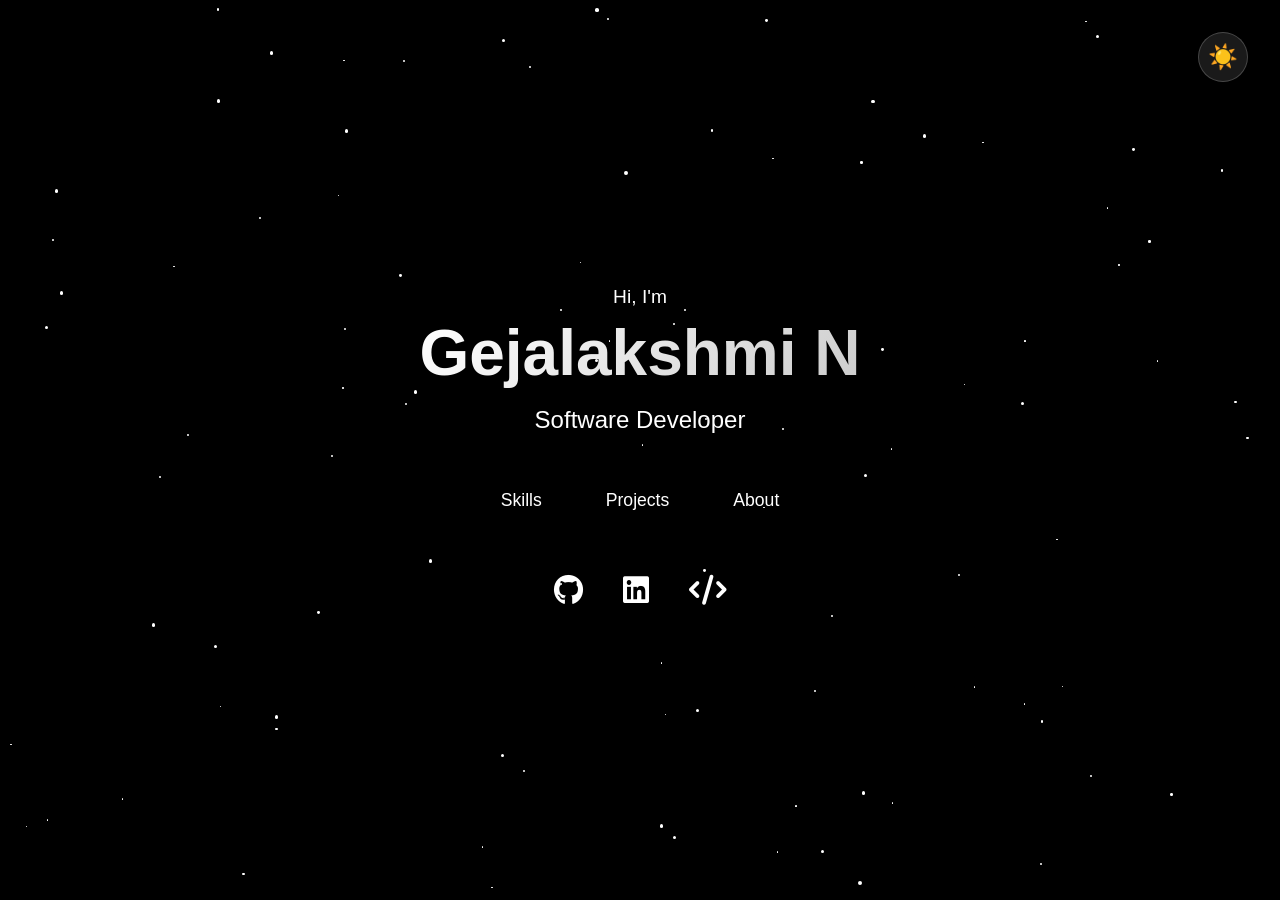
==== index.html @ 1109667d "portfolio_v2" ====
<!DOCTYPE html>
<html lang="en">
<head>
    <meta charset="UTF-8">
    <meta name="viewport" content="width=device-width, initial-scale=1.0">
    <title>Your Portfolio</title>
    <link rel="stylesheet" href="style.css">
    <link rel="stylesheet" href="https://cdnjs.cloudflare.com/ajax/libs/font-awesome/6.4.0/css/all.min.css">
</head>
<body>
    <div class="stars" id="stars"></div>
    
    <div class="theme-toggle" onclick="toggleTheme()" id="themeToggle">
        ☀️
    </div>

    <div class="container" id="home">
        <div class="greeting">Hi, I'm</div>
        <h1 class="name">Gejalakshmi N</h1>
        <p class="title">Software Developer</p>
        
        <nav class="nav">
            <a href="#" class="nav-link" onclick="showSection('skills')">Skills</a>
            <a href="#" class="nav-link" onclick="showSection('projects')">Projects</a>
            <a href="#" class="nav-link" onclick="showSection('about')">About</a>
        </nav>
        
        <div class="social-links">
            <a href="https://github.com/GejalakshmiN" class="social-link"><i class="fa-brands fa-github" style="font-size: 30px;"></i></a>
            <a href="https://www.linkedin.com/in/gejalakshmi-n-202269304/" class="social-link">
             <i class="fa-brands fa-linkedin" style="font-size: 30px;"></i>
            </a>
             <a href="https://leetcode.com/gejalakshminehru" class="social-link">
            <i class="fa-solid fa-code" style="font-size: 30px;"></i>
            </a>
        </div>
    </div>

    <div class="page-section" id="skills">
        <h2 class="section-title">My Skills</h2>
        <div class="skills-content">
            <div class="skills-category">
                <h3>Frontend Development</h3>
                <div class="skills-grid">
                    <div class="skill-card">
                        <div class="skill-icon">🌐</div>
                        <h4>HTML/CSS</h4>
                        <div class="skill-bar">
                            <div class="skill-progress" style="width: 90%"></div>
                        </div>
                    </div>
                    <div class="skill-card">
                        <div class="skill-icon">⚛️</div>
                        <h4>React</h4>
                        <div class="skill-bar">
                            <div class="skill-progress" style="width: 85%"></div>
                        </div>
                    </div>
                    <div class="skill-card">
                        <div class="skill-icon">📱</div>
                        <h4>JavaScript</h4>
                        <div class="skill-bar">
                            <div class="skill-progress" style="width: 88%"></div>
                        </div>
                    </div>
                </div>
            </div>
            
            <div class="skills-category">
                <h3>Backend Development</h3>
                <div class="skills-grid">
                    <div class="skill-card">
                        <div class="skill-icon">🟢</div>
                        <h4>FastAPI</h4>
                        <div class="skill-bar">
                            <div class="skill-progress" style="width: 82%"></div>
                        </div>
                    </div>
                    <div class="skill-card">
                        <div class="skill-icon">🐍</div>
                        <h4>Python</h4>
                        <div class="skill-bar">
                            <div class="skill-progress" style="width: 80%"></div>
                        </div>
                    </div>
                    <div class="skill-card">
                        <div class="skill-icon">🗃️</div>
                        <h4>MongoDB</h4>
                        <div class="skill-bar">
                            <div class="skill-progress" style="width: 75%"></div>
                        </div>
                    </div>
                </div>
            </div>
            
            <div class="skills-category">
                <h3>Tools & Technologies</h3>
                <div class="skills-grid">
                    <div class="skill-card">
                        <div class="skill-icon">🔧</div>
                        <h4>Git/GitHub</h4>
                        <div class="skill-bar">
                            <div class="skill-progress" style="width: 85%"></div>
                        </div>
                    </div>
                    <div class="skill-card">
                        <div class="skill-icon"><i class="fa-solid fa-code" style="font-size: 30px;"></i></div>
                        <h4>VSCode</h4>
                        <div class="skill-bar">
                            <div class="skill-progress" style="width: 70%"></div>
                        </div>
                    </div>
                    <div class="skill-card">
                        <div class="skill-icon">🟢</div>
                        <h4>Jupyter Notebook</h4>
                        <div class="skill-bar">
                            <div class="skill-progress" style="width: 65%"></div>
                        </div>
                    </div>
                </div>
            </div>
        </div>
    </div>

    <div class="page-section" id="projects">
        <h2 class="section-title">My Projects</h2>
        <div class="projects-grid">
            <div class="project-card">
                <h3 class="project-title">Online Examination System</h3>
                <p class="project-description">
                    An online examination system that enables students to take tests, receive instant grading, and securely manages all academic records.
                </p>
                <div class="project-tech">
                    <span class="tech-tag">HTML</span>
                    <span class="tech-tag">CSS</span>
                    <span class="tech-tag">MongoDB</span>
                    <span class="tech-tag">FastAPI</span>
                </div>
                <div class="project-links">
                    <a href="https://github.com/yourusername/ecommerce-platform" target="_blank" class="github-link">
                        <span class="github-icon">📂</span> View on GitHub
                    </a>
                </div>
            </div>
            
            <div class="project-card">
                <h3 class="project-title">Portfolio</h3>
                <p class="project-description">
                   Created a personal website to showcase my projects, skills, achievements, and provide an easy way to connect with me.
                </p>
                <div class="project-tech">
                    <span class="tech-tag">HTML</span>
                    <span class="tech-tag">CSS</span>
                    <span class="tech-tag">JavaScript</span>
                </div>
                <div class="project-links">
                    <a href="https://github.com/yourusername/task-management-app" target="_blank" class="github-link">
                        <span class="github-icon">📂</span> View on GitHub
                    </a>
                </div>
            </div>
            
            <div class="project-card">
                <h3 class="project-title">Reminder App</h3>
                <p class="project-description">
                    Built a reminder-based app to help users stay on track with their study schedule through timely alerts, progress tracking, and revision streaks.
                </p>
                <div class="project-tech">
                    <span class="tech-tag">JavaScript</span>
                    <span class="tech-tag">FastAPI</span>
                    <span class="tech-tag">HTML</span>
                    <span class="tech-tag">CSS</span>
                </div>
                <div class="project-links">
                    <a href="https://github.com/yourusername/weather-dashboard" target="_blank" class="github-link">
                        <span class="github-icon">📂</span> View on GitHub
                    </a>
                </div>
            </div>
        </div>
    </div>

    <div class="page-section" id="about">
        <h2 class="section-title">About Me</h2>
        <div class="about-content">
            <div class="about-section">
                <h3>Introduction</h3>
                <p>
                    I'm a passionate Full Stack Developer with a love for creating innovative web applications and solving complex problems. With experience in both frontend and backend technologies, I enjoy building end-to-end solutions that make a difference.
                </p>
            </div>
            
            <div class="about-section">
                <h3>Background</h3>
                <p>
                    I come from a strong computer science background and have hands-on experience in web development. I'm passionate about building efficient and user-friendly applications, and I continuously expand my skill set by exploring emerging technologies and keeping up with modern development practices.
                </p>
            </div>
            
            <div class="about-section">
                <h3>Skills & Technologies</h3>
                <div class="skills-list">
                    <div class="skill-item">JavaScript</div>
                    <div class="skill-item">React</div>
                    <div class="skill-item">C++</div>
                    <div class="skill-item">Python</div>
                    <div class="skill-item">MongoDB</div>
                    <div class="skill-item">MySQL</div>
                    <div class="skill-item">Java</div>
                    <div class="skill-item">HTML & CSS</div>
                </div>
            </div>
            
            <div class="about-section">
                <h3>Education</h3>
                <p>
                    Bachelor's Degree in Computer Science<br>
                    Shiv Nadar University Chennai<br><br>
                </p>
            </div>
            
            <div class="about-section">
                <h3>Contact</h3>
                <p>
                    📧 gejalakshminehru@gmail.com<br>
                    📍 Chennai, India<br>
                     <a href="https://www.linkedin.com/in/gejalakshmi-n-202269304/" class="social-link">
                      <i class="fa-brands fa-linkedin" style="font-size: 30px;"></i>
                    </a>
                    <br>
                    <a href="https://github.com/GejalakshmiN" class="social-link"><i class="fa-brands fa-github" style="font-size: 30px;"></i></a>
                </p>
            </div>
        </div>
    </div>

    <button class="back-btn" onclick="showHome()">← Back to Home</button>

    <script src="script.js"></script>
</body>
</html>
---- style.css ----
* {
    margin: 0;
    padding: 0;
    box-sizing: border-box;
}

body {
    font-family: -apple-system, BlinkMacSystemFont, 'Segoe UI', Roboto, sans-serif;
    background: #000;
    color: white;
    overflow-x: hidden;
    min-height: 100vh;
    transition: all 0.3s ease;
}

body.light-mode {
    background: #ffffff;
    color: #333;
}

.stars {
    position: fixed;
    top: 0;
    left: 0;
    width: 100%;
    height: 100%;
    pointer-events: none;
    z-index: 1;
    transition: opacity 0.3s ease;
}

body.light-mode .stars {
    opacity: 0.6;
}

.star {
    position: absolute;
    background: white;
    border-radius: 50%;
    animation: twinkle 3s infinite;
    transition: background-color 0.3s ease;
}

body.light-mode .star {
    background: rgb(0, 0, 0);
}

@keyframes twinkle {
    0%, 100% { opacity: 0.3; transform: scale(1); }
    50% { opacity: 1; transform: scale(1.2); }
}

.container {
    position: relative;
    z-index: 2;
    min-height: 100vh;
    display: flex;
    flex-direction: column;
    align-items: center;
    justify-content: center;
    padding: 2rem;
    text-align: center;
}

.theme-toggle {
    position: fixed;
    top: 2rem;
    right: 2rem;
    background: rgba(255, 255, 255, 0.1);
    border: 1px solid rgba(255, 255, 255, 0.2);
    border-radius: 50%;
    width: 50px;
    height: 50px;
    display: flex;
    align-items: center;
    justify-content: center;
    cursor: pointer;
    transition: all 0.3s ease;
    z-index: 10;
    font-size: 1.5rem;
}

.theme-toggle:hover {
    background: rgba(255, 255, 255, 0.2);
    transform: rotate(180deg) scale(1.1);
}

body.light-mode .theme-toggle {
    background: rgba(0, 0, 0, 0.05);
    border: 1px solid rgba(0, 0, 0, 0.1);
    color: #333;
}

body.light-mode .theme-toggle:hover {
    background: rgba(0, 0, 0, 0.1);
}

.greeting {
    font-size: 1.2rem;
    margin-bottom: 0.5rem;
    opacity: 0.8;
    animation: fadeInUp 1s ease 0.2s both;
}

.name {
    font-size: 4rem;
    font-weight: 700;
    margin-bottom: 1rem;
    background: linear-gradient(135deg, #fff, #ccc);
    -webkit-background-clip: text;
    -webkit-text-fill-color: transparent;
    background-clip: text;
    animation: fadeInUp 1s ease 0.4s both;
    transition: all 0.3s ease;
}

body.light-mode .name {
    background: linear-gradient(135deg, #222, #555);
    -webkit-background-clip: text;
    -webkit-text-fill-color: transparent;
    background-clip: text;
}

.title {
    font-size: 1.5rem;
    margin-bottom: 3rem;
    opacity: 0.7;
    animation: fadeInUp 1s ease 0.6s both;
    transition: opacity 0.3s ease;
}

body.light-mode .title {
    opacity: 0.8;
}

.nav {
    display: flex;
    gap: 2rem;
    margin-bottom: 3rem;
    animation: fadeInUp 1s ease 0.8s both;
}

.nav-link {
    color: white;
    text-decoration: none;
    font-size: 1.1rem;
    padding: 0.5rem 1rem;
    border-radius: 25px;
    transition: all 0.3s ease;
    position: relative;
    overflow: hidden;
}

body.light-mode .nav-link {
    color: #333;
}

.nav-link:hover {
    background: rgba(255, 255, 255, 0.1);
    transform: translateY(-2px);
}

body.light-mode .nav-link:hover {
    background: rgba(0, 0, 0, 0.1);
}

.nav-link:before {
    content: '';
    position: absolute;
    top: 0;
    left: -100%;
    width: 100%;
    height: 100%;
    background: linear-gradient(90deg, transparent, rgba(255, 255, 255, 0.2), transparent);
    transition: left 0.5s;
}

body.light-mode .nav-link:before {
    background: linear-gradient(90deg, transparent, rgba(0, 0, 0, 0.1), transparent);
}

.nav-link:hover:before {
    left: 100%;
}

.social-links {
    display: flex;
    gap: 1.5rem;
    animation: fadeInUp 1s ease 1s both;
}

.social-link {
    color: white;
    font-size: 1.5rem;
    transition: all 0.3s ease;
    padding: 0.5rem;
    border-radius: 10px;
}

body.light-mode .social-link {
    color: #333;
}

.social-link:hover {
    color: #ffd700;
    transform: translateY(-3px) scale(1.1);
}

@keyframes fadeInUp {
    from {
        opacity: 0;
        transform: translateY(30px);
    }
    to {
        opacity: 1;
        transform: translateY(0);
    }
}

/* Page Sections */
.page-section {
    display: none;
    padding: 2rem;
    max-width: 1200px;
    margin: 0 auto;
    min-height: 100vh;
    padding-top: 4rem;
}

.page-section.active {
    display: block;
    animation: slideIn 0.5s ease;
}

@keyframes slideIn {
    from {
        opacity: 0;
        transform: translateX(30px);
    }
    to {
        opacity: 1;
        transform: translateX(0);
    }
}

.back-btn {
    position: fixed;
    top: 2rem;
    left: 2rem;
    background: rgba(255, 255, 255, 0.1);
    border: 1px solid rgba(255, 255, 255, 0.2);
    color: white;
    padding: 0.5rem 1rem;
    border-radius: 25px;
    cursor: pointer;
    transition: all 0.3s ease;
    z-index: 10;
    display: none;
}

body.light-mode .back-btn {
    background: rgba(0, 0, 0, 0.05);
    border: 1px solid rgba(0, 0, 0, 0.1);
    color: #333;
}

.back-btn:hover {
    background: rgba(255, 255, 255, 0.2);
    transform: translateX(-3px);
}

body.light-mode .back-btn:hover {
    background: rgba(0, 0, 0, 0.1);
}

.page-section.active ~ .back-btn {
    display: block;
}

.section-title {
    font-size: 3rem;
    margin-bottom: 2rem;
    text-align: center;
    background: linear-gradient(135deg, #ffd700, #ffed4e);
    -webkit-background-clip: text;
    -webkit-text-fill-color: transparent;
    background-clip: text;
}

body.light-mode .section-title {
    background: linear-gradient(135deg, #e6a000, #cc9900);
    -webkit-background-clip: text;
    -webkit-text-fill-color: transparent;
    background-clip: text;
}

.projects-grid {
    display: grid;
    grid-template-columns: repeat(auto-fit, minmax(350px, 1fr));
    gap: 2rem;
    margin-top: 2rem;
}

.project-card {
    background: rgba(255, 255, 255, 0.05);
    border: 1px solid rgba(255, 255, 255, 0.1);
    border-radius: 15px;
    padding: 2rem;
    transition: all 0.3s ease;
    backdrop-filter: blur(10px);
}

body.light-mode .project-card {
    background: rgba(0, 0, 0, 0.03);
    border: 1px solid rgba(0, 0, 0, 0.1);
    color: #333;
    box-shadow: 0 2px 10px rgba(0, 0, 0, 0.05);
}

.project-card:hover {
    background: rgba(255, 255, 255, 0.1);
    transform: translateY(-5px);
    box-shadow: 0 10px 30px rgba(255, 255, 255, 0.1);
}

body.light-mode .project-card:hover {
    background: rgba(0, 0, 0, 0.05);
    box-shadow: 0 10px 30px rgba(0, 0, 0, 0.1);
}

.project-title {
    font-size: 1.5rem;
    margin-bottom: 1rem;
    color: #ffd700;
}

body.light-mode .project-title {
    color: #cc9900;
}

.project-description {
    line-height: 1.6;
    opacity: 0.8;
    margin-bottom: 1rem;
}

.project-tech {
    display: flex;
    gap: 0.5rem;
    flex-wrap: wrap;
    margin-top: 1rem;
}

.tech-tag {
    background: rgba(255, 215, 0, 0.2);
    color: #ffd700;
    padding: 0.3rem 0.8rem;
    border-radius: 15px;
    font-size: 0.9rem;
    border: 1px solid rgba(255, 215, 0, 0.3);
}

body.light-mode .tech-tag {
    background: rgba(204, 153, 0, 0.1);
    color: #cc9900;
    border: 1px solid rgba(204, 153, 0, 0.2);
}

.about-content {
    max-width: 800px;
    margin: 0 auto;
    line-height: 1.8;
    font-size: 1.1rem;
}

.about-section {
    margin-bottom: 2rem;
    padding: 2rem;
    background: rgba(255, 255, 255, 0.05);
    border-radius: 15px;
    border: 1px solid rgba(255, 255, 255, 0.1);
    transition: all 0.3s ease;
}

body.light-mode .about-section {
    background: rgba(0, 0, 0, 0.03);
    border: 1px solid rgba(0, 0, 0, 0.1);
    color: #333;
    box-shadow: 0 2px 10px rgba(0, 0, 0, 0.05);
}

.about-section h3 {
    color: #ffd700;
    margin-bottom: 1rem;
    font-size: 1.5rem;
}

body.light-mode .about-section h3 {
    color: #cc9900;
}

.skills-list {
    display: grid;
    grid-template-columns: repeat(auto-fit, minmax(200px, 1fr));
    gap: 1rem;
    margin-top: 1rem;
}

.skill-item {
    background: rgba(255, 215, 0, 0.1);
    padding: 0.8rem;
    border-radius: 10px;
    text-align: center;
    border: 1px solid rgba(255, 215, 0, 0.2);
}

body.light-mode .skill-item {
    background: rgba(204, 153, 0, 0.05);
    border: 1px solid rgba(204, 153, 0, 0.1);
}

@media (max-width: 768px) {
    .name {
        font-size: 2.5rem;
    }
    
    .nav {
        flex-direction: column;
        gap: 1rem;
    }
    
    .projects-grid {
        grid-template-columns: 1fr;
    }
    
    .container {
        padding: 1rem;
    }
    
    .section-title {
        font-size: 2rem;
    }
    
    .skills-grid {
        grid-template-columns: 1fr;
    }
}

/* Skills Section Styles */
.skills-content {
    max-width: 1000px;
    margin: 0 auto;
}

.skills-category {
    margin-bottom: 3rem;
    padding: 2rem;
    background: rgba(255, 255, 255, 0.05);
    border-radius: 15px;
    border: 1px solid rgba(255, 255, 255, 0.1);
    backdrop-filter: blur(10px);
    transition: all 0.3s ease;
}

body.light-mode .skills-category {
    background: rgba(0, 0, 0, 0.03);
    border: 1px solid rgba(0, 0, 0, 0.1);
    color: #333;
    box-shadow: 0 2px 10px rgba(0, 0, 0, 0.05);
}

.skills-category h3 {
    color: #ffd700;
    font-size: 1.8rem;
    margin-bottom: 1.5rem;
    text-align: center;
}

body.light-mode .skills-category h3 {
    color: #cc9900;
}

.skills-grid {
    display: grid;
    grid-template-columns: repeat(auto-fit, minmax(280px, 1fr));
    gap: 1.5rem;
}

.skill-card {
    background: rgba(255, 255, 255, 0.1);
    padding: 1.5rem;
    border-radius: 12px;
    text-align: center;
    transition: all 0.3s ease;
    border: 1px solid rgba(255, 255, 255, 0.1);
}

body.light-mode .skill-card {
    background: rgba(0, 0, 0, 0.05);
    border: 1px solid rgba(0, 0, 0, 0.1);
    box-shadow: 0 2px 8px rgba(0, 0, 0, 0.05);
}

.skill-card:hover {
    transform: translateY(-5px);
    background: rgba(255, 255, 255, 0.15);
    box-shadow: 0 8px 25px rgba(255, 215, 0, 0.2);
}

body.light-mode .skill-card:hover {
    background: rgba(0, 0, 0, 0.08);
    box-shadow: 0 8px 25px rgba(0, 0, 0, 0.1);
}

.skill-icon {
    font-size: 2.5rem;
    margin-bottom: 1rem;
}

.skill-card h4 {
    color: #ffd700;
    margin-bottom: 1rem;
    font-size: 1.2rem;
}

body.light-mode .skill-card h4 {
    color: #cc9900;
}

.skill-bar {
    background: rgba(255, 255, 255, 0.1);
    height: 8px;
    border-radius: 4px;
    overflow: hidden;
    margin-top: 0.5rem;
}

body.light-mode .skill-bar {
    background: rgba(0, 0, 0, 0.1);
}

.skill-progress {
    height: 100%;
    background: linear-gradient(90deg, #ffd700, #ffed4e);
    border-radius: 4px;
    transition: width 1s ease-in-out;
    animation: progressLoad 2s ease-in-out;
}

body.light-mode .skill-progress {
    background: linear-gradient(90deg, #cc9900, #e6a000);
}

@keyframes progressLoad {
    0% { width: 0%; }
}

/* Project Links Styles */
.project-links {
    display: flex;
    gap: 1rem;
    margin-top: 1.5rem;
    justify-content: center;
}

.github-link, .demo-link {
    display: flex;
    align-items: center;
    gap: 0.5rem;
    padding: 0.8rem 1.5rem;
    border-radius: 25px;
    text-decoration: none;
    font-size: 0.9rem;
    font-weight: 500;
    transition: all 0.3s ease;
    border: 1px solid transparent;
}

.github-link {
    background: rgba(255, 255, 255, 0.1);
    color: white;
    border: 1px solid rgba(255, 255, 255, 0.2);
}

body.light-mode .github-link {
    background: rgba(0, 0, 0, 0.05);
    color: #333;
    border: 1px solid rgba(0, 0, 0, 0.1);
}

.demo-link {
    background: linear-gradient(135deg, #ffd700, #ffed4e);
    color: #333;
    border: 1px solid #ffd700;
}

body.light-mode .demo-link {
    background: linear-gradient(135deg, #cc9900, #e6a000);
    color: white;
    border: 1px solid #cc9900;
}

.github-link:hover {
    background: rgba(255, 255, 255, 0.2);
    transform: translateY(-2px);
    box-shadow: 0 5px 15px rgba(255, 255, 255, 0.1);
}

body.light-mode .github-link:hover {
    background: rgba(0, 0, 0, 0.1);
    color: #333;
    box-shadow: 0 5px 15px rgba(0, 0, 0, 0.1);
}

.demo-link:hover {
    background: linear-gradient(135deg, #ffed4e, #ffd700);
    transform: translateY(-2px);
    box-shadow: 0 5px 15px rgba(255, 215, 0, 0.3);
}

body.light-mode .demo-link:hover {
    background: linear-gradient(135deg, #e6a000, #cc9900);
    box-shadow: 0 5px 15px rgba(204, 153, 0, 0.3);
}

.github-icon, .demo-icon {
    font-size: 1rem;
}

@media (max-width: 768px) {
    .project-links {
        flex-direction: column;
        gap: 0.8rem;
    }
    
    .github-link, .demo-link {
        justify-content: center;
    }
}
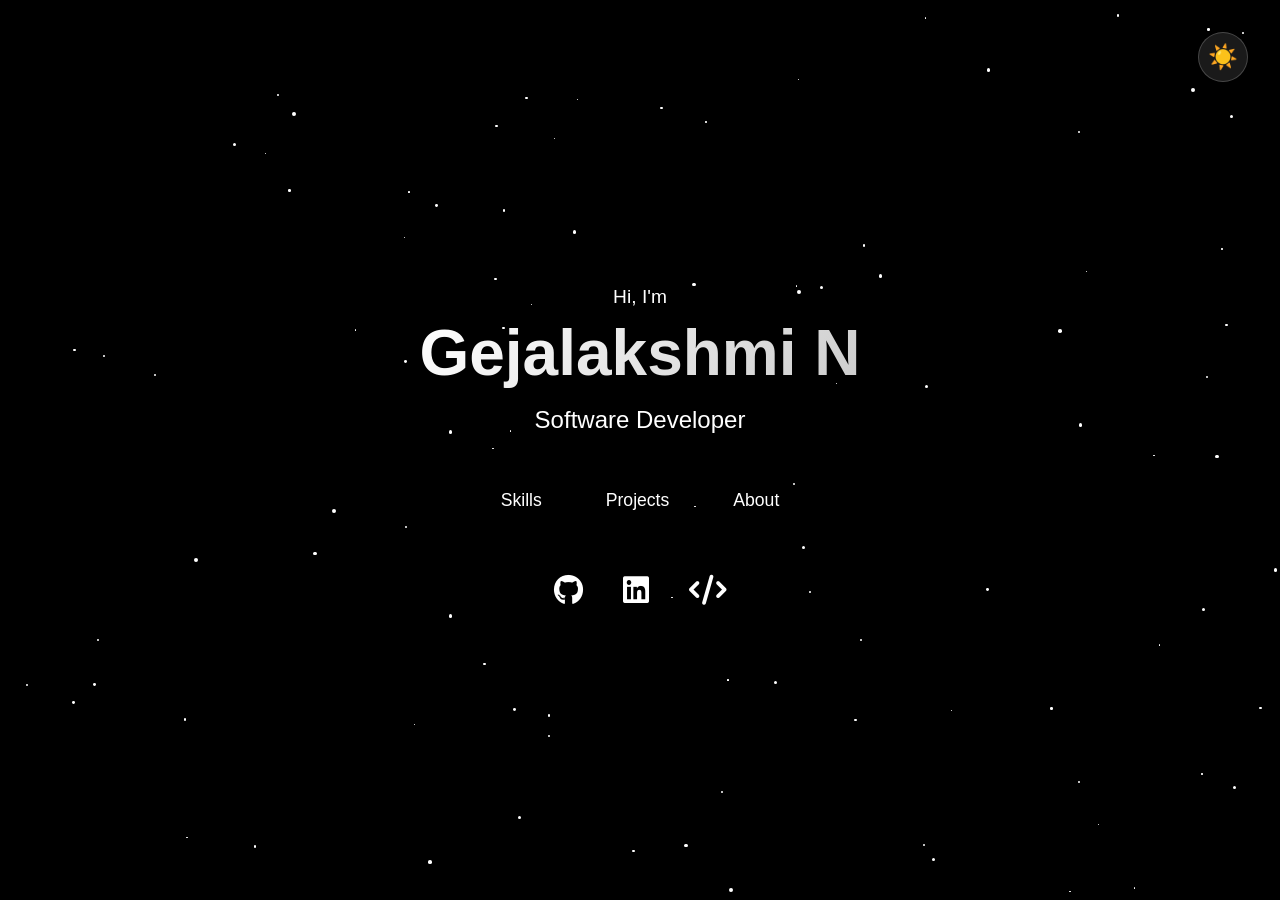
==== commit 79362f0e: "Add favicon to portfolio" ====
--- a/index.html
+++ b/index.html
@@ -3,7 +3,8 @@
 <head>
     <meta charset="UTF-8">
     <meta name="viewport" content="width=device-width, initial-scale=1.0">
-    <title>Your Portfolio</title>
+    <title>Gejalakshmi N</title>
+    <link rel="icon" href="favicon.ico" type="image/x-icon">
     <link rel="stylesheet" href="style.css">
     <link rel="stylesheet" href="https://cdnjs.cloudflare.com/ajax/libs/font-awesome/6.4.0/css/all.min.css">
 </head>
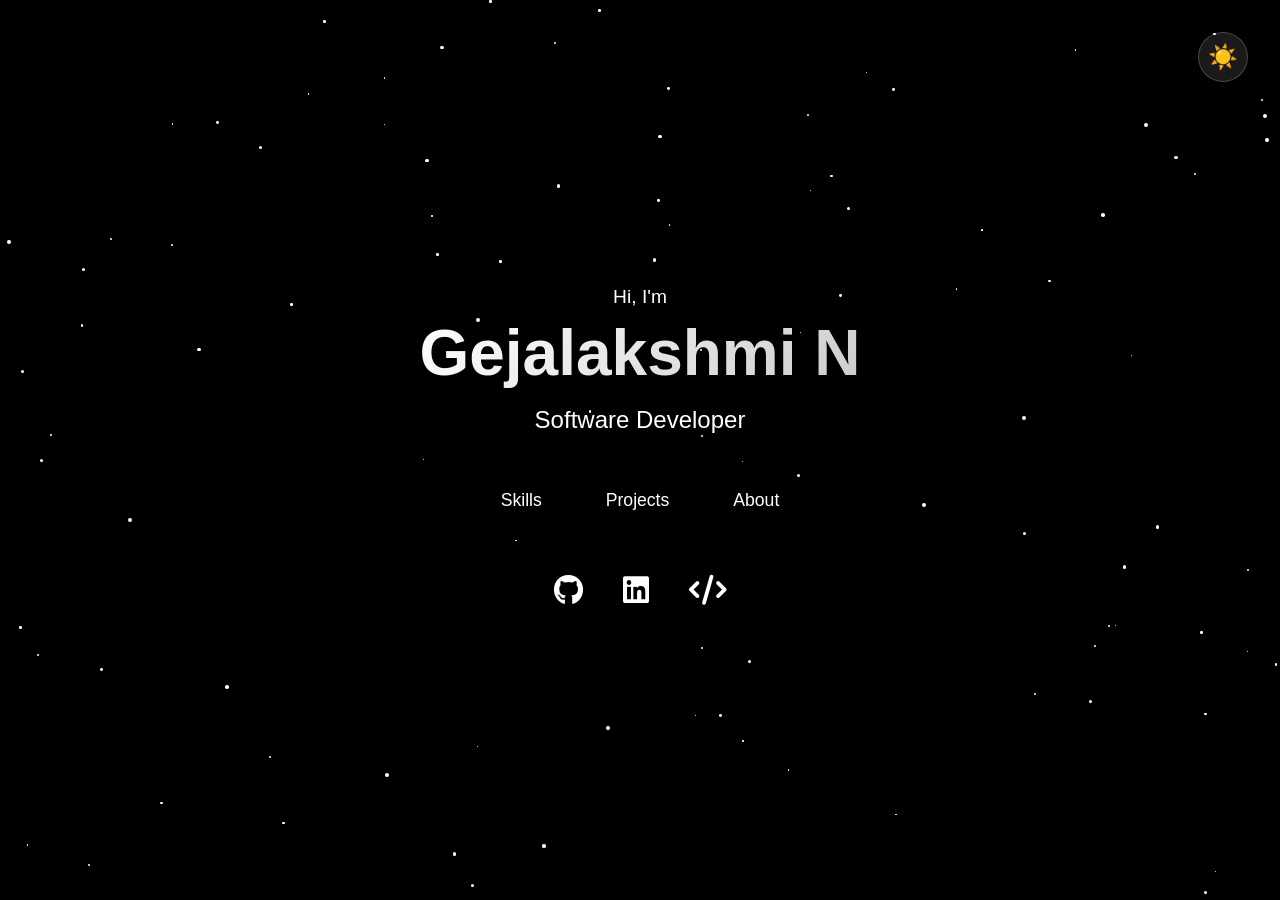
==== commit 6be10bc6: "change in index file" ====
--- a/index.html
+++ b/index.html
@@ -138,7 +138,7 @@
                     <span class="tech-tag">FastAPI</span>
                 </div>
                 <div class="project-links">
-                    <a href="https://github.com/yourusername/ecommerce-platform" target="_blank" class="github-link">
+                    <a href="https://github.com/GejalakshmiN/Online-Examination-and-Grading-Management-System" target="_blank" class="github-link">
                         <span class="github-icon">📂</span> View on GitHub
                     </a>
                 </div>
@@ -155,7 +155,7 @@
                     <span class="tech-tag">JavaScript</span>
                 </div>
                 <div class="project-links">
-                    <a href="https://github.com/yourusername/task-management-app" target="_blank" class="github-link">
+                    <a href="https://portfolio-v2-silk-psi.vercel.app/" target="_blank" class="github-link">
                         <span class="github-icon">📂</span> View on GitHub
                     </a>
                 </div>
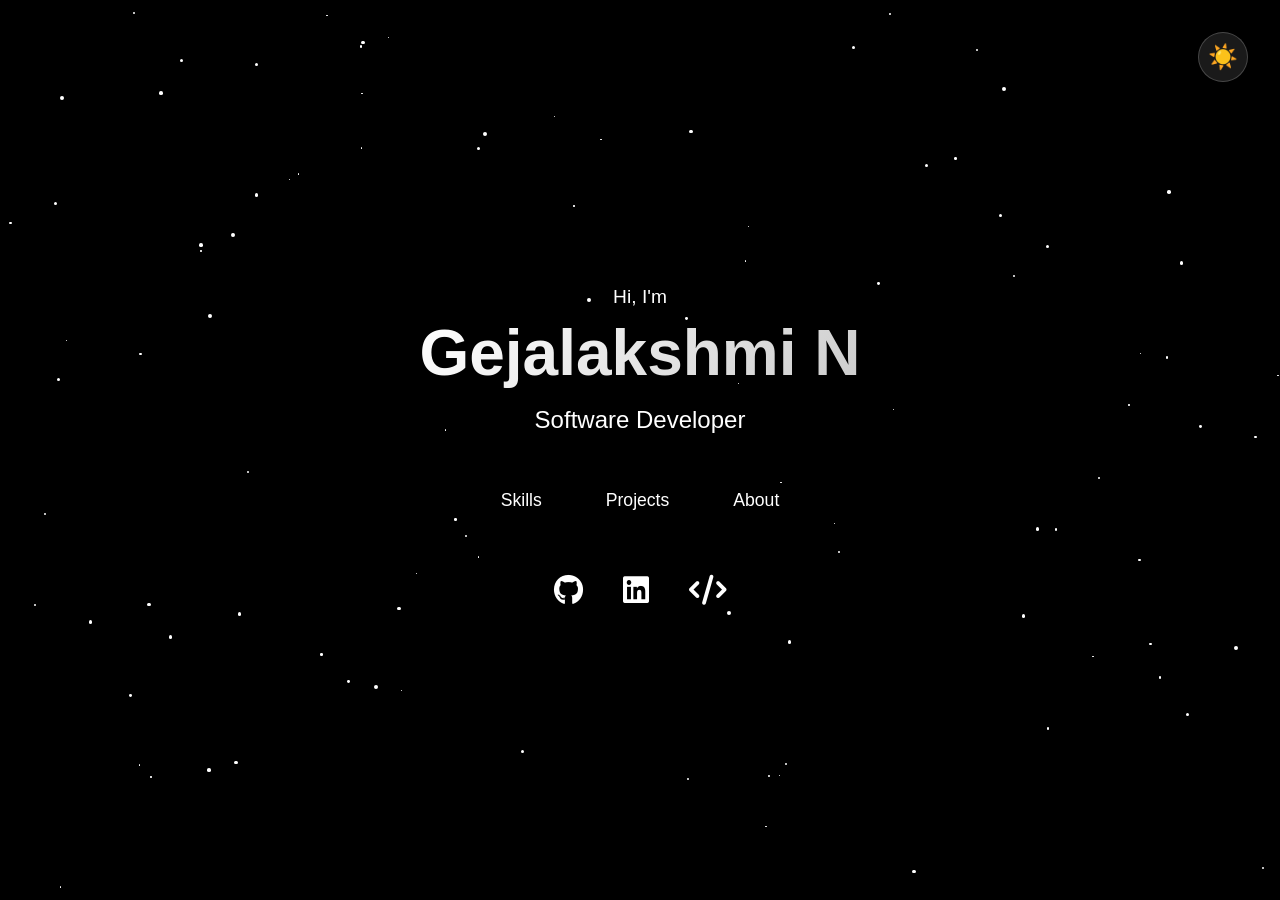
==== commit 00ed20ca: "change in index file" ====
--- a/index.html
+++ b/index.html
@@ -162,18 +162,16 @@
             </div>
             
             <div class="project-card">
-                <h3 class="project-title">Reminder App</h3>
+                <h3 class="project-title">Restaurant Webpage</h3>
                 <p class="project-description">
-                    Built a reminder-based app to help users stay on track with their study schedule through timely alerts, progress tracking, and revision streaks.
+                   A modern and inviting restaurant website that showcases our delicious menu, cozy ambiance, and memorable dining experience to attract food lovers.
                 </p>
                 <div class="project-tech">
-                    <span class="tech-tag">JavaScript</span>
-                    <span class="tech-tag">FastAPI</span>
                     <span class="tech-tag">HTML</span>
                     <span class="tech-tag">CSS</span>
                 </div>
                 <div class="project-links">
-                    <a href="https://github.com/yourusername/weather-dashboard" target="_blank" class="github-link">
+                    <a href="https://vercel.com/gejalakshmi-ns-projects/html-css-project-1" target="_blank" class="github-link">
                         <span class="github-icon">📂</span> View on GitHub
                     </a>
                 </div>
